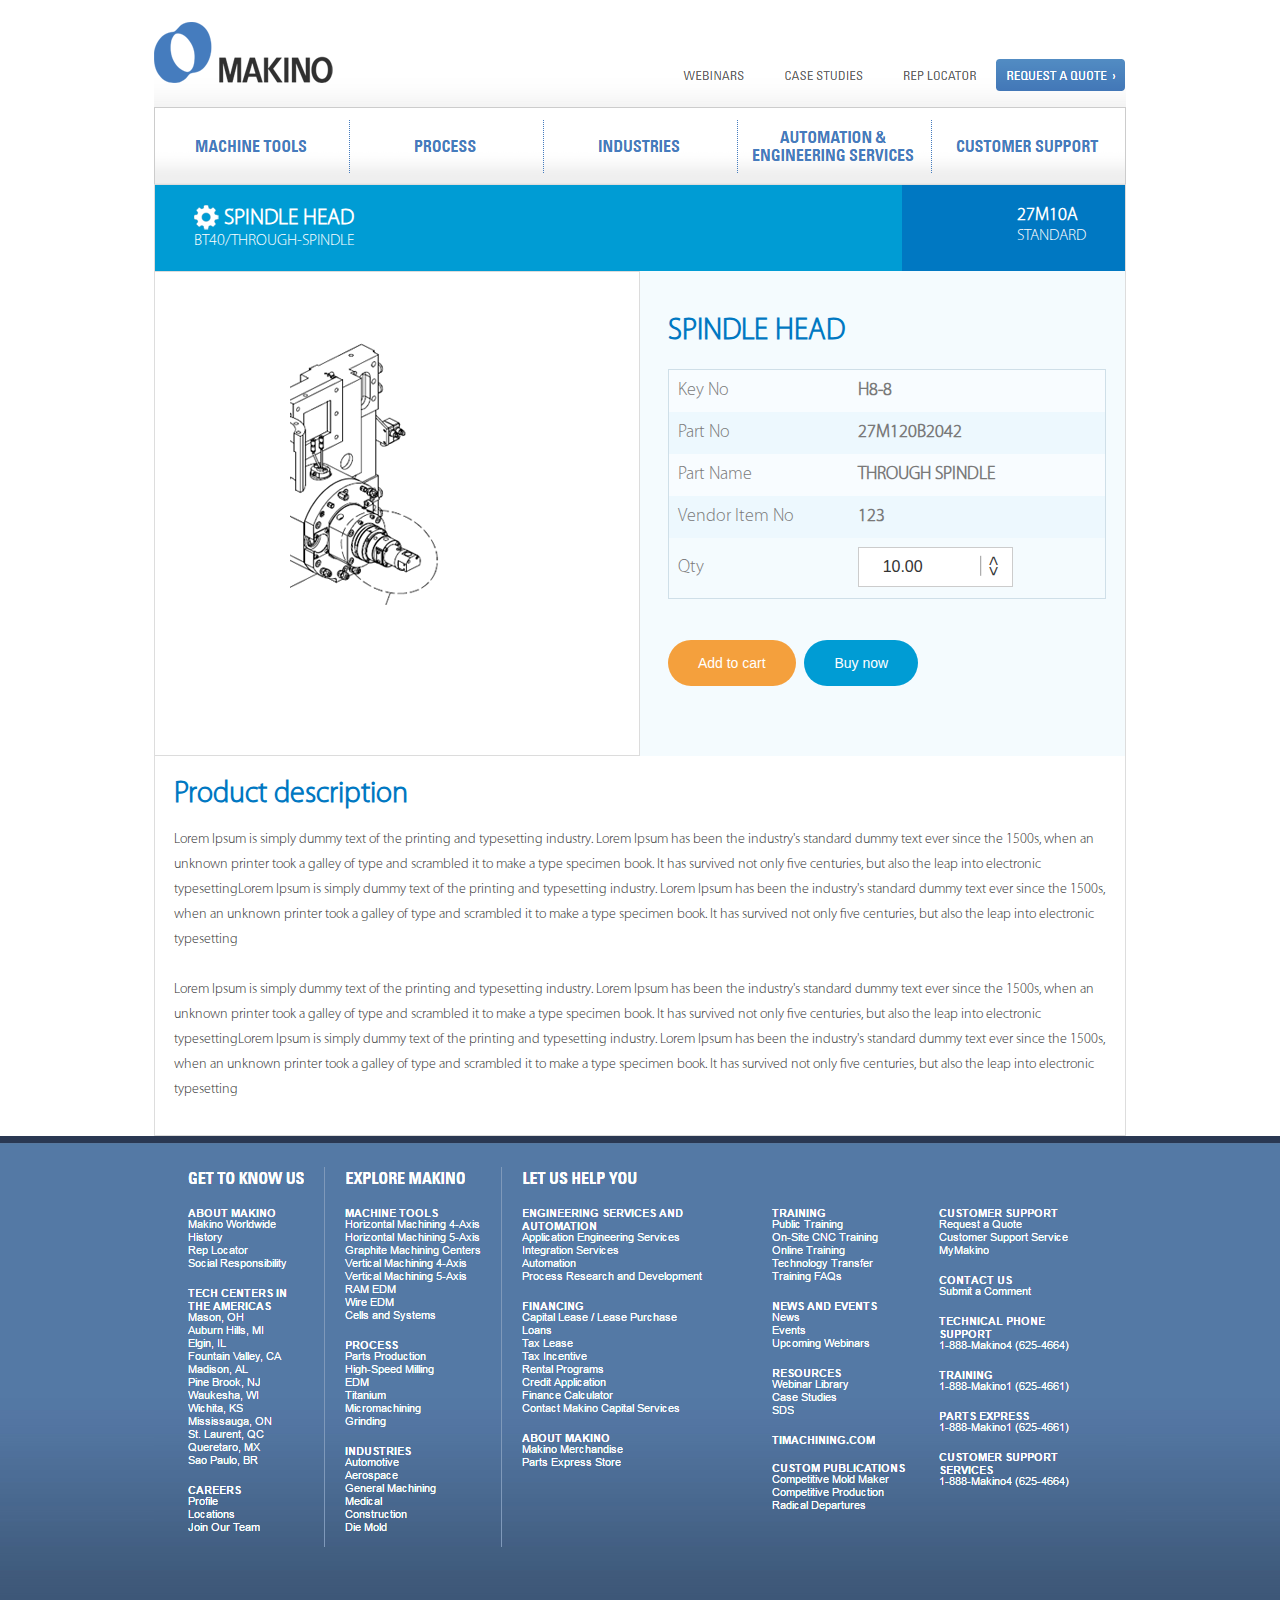
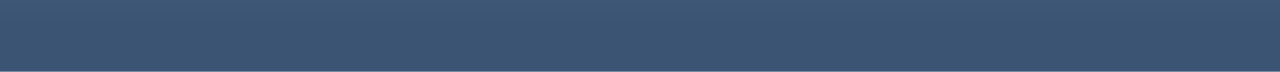
==== product-pdp.html @ aa54c057 "first files push" ====
<DOCTYPE! html>
<head>
<title>Makino</title>
<link rel="stylesheet" type="text/css" href="css/styles.css">
<script src="https://ajax.googleapis.com/ajax/libs/jquery/3.2.0/jquery.min.js"></script>
</head>
<body>
<div class="fullwidth_wrap clear">
   <div class="inner_wrap clear">
       <div class="header">
         <a href="/"><img src="img/header.png" alt="header"></a>
       </div>
       <div class="content">
          <div class="section-item">
            <div class="rhs">
                 <h3>SPINDLE HEAD</h3>
                 <p class="spindle">BT40/THROUGH-SPINDLE</p>
            </div>
            <div class="lhs">  
                 <h4>27M10A</h4>
                 <p class="std">STANDARD</p>
            </div>      
          </div> 
          <div class="product">
             <div class="white-pop"> 
         <div class="below-prod">
            <div class="prod-img">
               <img src="img/product-img.png">
            </div>
            <div class="pop-rig">
               <h3>SPINDLE HEAD</h3>
               <div class="spind-list">
                   <div id="pdp">
                    <div class="key-word">
                        <span><p>Key No</p></span>
                        <span><p>H8-8</p></span>
                    </div>
                    <div class="key-word">
                        <span><p>Part No</p></span>
                        <span><p>27M120B2042</p></span>
                    </div> 
                    <div class="key-word">
                        <span><p>Part Name</p></span>
                        <span><p>THROUGH SPINDLE</p></span>
                    </div>
                    <div class="key-word">
                        <span><p>Vendor Item No</p></span>
                        <span><p>123</p></span>
                    </div>
                  </div>
                  <div class="key-word">
                     <span><p>Qty</p></span>
                     <span>
                        <div class="selectdiv">
                             <label>
                                 <select>
                                     <option selected>10.00</option>
                                     <option>20.00</option>
                                     <option>30.00</option>
                                     <option>40.00</option>
                                 </select>
                             </label>
                        </div></span>
                  </div>
               </div>
               <div class="button-sec">
               <a href="javascript:;" class="atc">Add to cart</a>
               <a href="javascript:;">Buy now</a>
            </div>
            </div>
            
         </div>
            

            <div class="desc">
                <h2>Product description</h2>
                <p>Lorem Ipsum is simply dummy text of the printing and typesetting industry. Lorem Ipsum has been the industry's standard dummy text ever since the 1500s, when an unknown printer took a galley of type and scrambled it to make a type specimen book. It has survived not only five centuries, but also the leap into electronic typesettingLorem Ipsum is simply dummy text of the printing and typesetting industry. Lorem Ipsum has been the industry's standard dummy text ever since the 1500s, when an unknown printer took a galley of type and scrambled it to make a type specimen book. It has survived not only five centuries, but also the leap into electronic typesetting<br><br>Lorem Ipsum is simply dummy text of the printing and typesetting industry. Lorem Ipsum has been the industry's standard dummy text ever since the 1500s, when an unknown printer took a galley of type and scrambled it to make a type specimen book. It has survived not only five centuries, but also the leap into electronic typesettingLorem Ipsum is simply dummy text of the printing and typesetting industry. Lorem Ipsum has been the industry's standard dummy text ever since the 1500s, when an unknown printer took a galley of type and scrambled it to make a type specimen book. It has survived not only five centuries, but also the leap into electronic typesetting</p>
            </div>
         <div class="clear"></div>
         <!--<a href="web/viewer.html?file=27M-1204F-0611-R01-(a51)_in_USA-(1)-75-78-I.pdf#search=trace">View PDF FIle</a>-->
        </div>  
          </div>
       </div>
       <!-- footer -->
      
   </div> 
     <div class="footer">
        <div class="inner_wrap clear">
          <img src="img/footer.png" alt="footer">
        </div>
      </div>
        

</div>
<script type="text/javascript">
    $('.popup').click(function(){
        $('.popup-sec').show();
    });
    $('.top-pop a').click(function(){
        $('.popup-sec').hide();
    });
</script>
<script type="text/javascript" src="js/lib.js"></script>
</body>
</html>
---- css/styles.css ----
html,
body {
    margin: 0px;
    padding: 0px;
    border: 0px;
    font-family: myriad-pro, "Helvetica Neue", Helvetica, Arial, sans-serif;
}
img,
embed,
object {
    max-width: 100%;
    margin: 0;
}
@-ms-viewport {
    width: device-width;
}

::-webkit-input-placeholder { /* Chrome/Opera/Safari */
  color: #ccc;
}
::-moz-placeholder { /* Firefox 19+ */
  color: #ccc;
}
:-ms-input-placeholder { /* IE 10+ */
  color: #ccc;
}
:-moz-placeholder { /* Firefox 18- */
  color: #ccc;
}

@font-face {
  font-family: 'Gotham-Medium';
  src: url('../fonts/Gotham-Medium.eot?#iefix') format('../fonts/embedded-opentype'),  
        url('../fonts/Gotham-Medium.otf')  format('opentype'),
         url('../fonts/Gotham-Medium.woff') format('woff'), 
         url('../fonts/Gotham-Medium.ttf')  format('truetype'), 
         url('../fonts/Gotham-Medium.svg#Gotham-Medium') format('svg');
  font-weight: normal;
  font-style: normal;
}

@font-face {
  font-family: 'GothamRounded-Light';
  src: url('../fonts/GothamRounded-Light.eot?#iefix') format('embedded-opentype'),  
        url('../fonts/GothamRounded-Light.otf')  format('opentype'),
         url('../fonts/GothamRounded-Light.woff') format('woff'), 
         url('../fonts/GothamRounded-Light.ttf')  format('truetype'), 
         url('../fonts/GothamRounded-Light.svg#GothamRounded-Light') format('svg');
  font-weight: normal;
  font-style: normal;
}


@font-face {
  font-family: 'HelveticaNeueLTPro-Md';
  src: url('../fonts/HelveticaNeueLTPro-Md.eot?#iefix') format('embedded-opentype'),  
        url('../fonts/HelveticaNeueLTPro-Md.otf')  format('opentype'),
         url('../fonts/HelveticaNeueLTPro-Md.woff') format('woff'), 
         url('../fonts/HelveticaNeueLTPro-Md.ttf')  format('truetype'), 
         url('../fonts/HelveticaNeueLTPro-Md.svg#HelveticaNeueLTPro-Md') format('svg');
  font-weight: normal;
  font-style: normal;
}

@font-face { 
	font-family: 'MyriadPro-Light'; 
	src: url('../fonts/MyriadPro-Light.eot?#iefix') format('embedded-opentype'), 
	url('../fonts/MyriadPro-Light.otf') format('opentype'), 
	url('../fonts/MyriadPro-Light.woff') format('woff'), 
	url('../fonts/MyriadPro-Light.ttf') format('truetype'), 
	url('../fonts/MyriadPro-Light.svg#MyriadPro-Light') format('svg'); 
	font-weight: normal; 
	font-style: normal; 
	}
 
/**************************************************************************/
/**************FONTS AND COPY******************************************************/
/**************************************************************************/

.clear:before,
.clear:after {
    content:"";
    display:table;
}
.clear:after {
    clear:both;
}
.clear {
    zoom:1; /* For IE 6/7 */
}

#trmWrap a {
    text-decoration: none;
}
/**************************************************************************/
/*************PAGE*******************************************************/
/**************************************************************************/

div#TDM_Layout,
div.TDM_content_area {
    width: 100%;
}
#tdmEnhancedDisclaimer {
    width: 100% !important;
    max-width: 1024px !important;
    text-align: left;
    font-size: 10px;
}
#LegalInfo {
    float: left;
    height: auto;
    padding-bottom: 2%;
    padding-top: 2%;
    position: relative;
}
#LegalInfo p {
    color: #999;
    font-family: myriad-pro, "Helvetica Neue", Helvetica, Arial, sans-serif;
    margin: 0;
}
div#TDM_Layout div#TDM_flagpole,
#tdmEnhancedDisclaimer {
    margin-left: auto;
    margin-right: auto;
    margin-bottom: 12px;
}
div#TDM_Layout div#TDM_flagpole {
    width: 100% !important;
    max-width: 1333px!important;
}
.cf:after,
.cf:before {
    content: " ";
    display: table
}
.cf:after {
    clear: both
}
.cf {
    *zoom: 1
}
#main-wrap {
    position: relative;
    text-align: left;
    height: auto;
    margin: 0px auto 0;
    width: 100%;
    min-width: 20em;
}
#main-wrap img.primary {
    border: 0 none;
    width: 244px;
}
.fullwidth_wrap {
    position: relative;
    height: auto;
    float: left;
    margin: 0 auto 0;
    width: 100%;
    display: block;
} 
.inner_wrap {
    position: relative;
    text-align: left;
    height: auto;
    margin: 0% auto;
    width: 100%;
    overflow: hidden;
    max-width: 972px;
    display: block;
} 
.inner_wrap img {
    border: 0 none;
    vertical-align: bottom;
}
ol,
ul {
    list-style: disc
}
/**************************************************************************/
/*************PAGE 1364 px FULL WIDTH**************************************/
/**************************************************************************/
/* Setup Screen */
.trm_hide{
    display: none;
}
.trm_desktop {
    display: block !important;
}
.trm_mobile {
    display: none !important;
}
.cursor_on {
    cursor: pointer;
}
/* Sets the style for the elaspesd progress. */



/*************Page styles*************************/
.search-bar-row{padding: 20px 0;}
.machine-name-menu{
    width: 275px;
    display: inline-block;
    font-size: 0;
    text-align: right;
    padding: 5px 0px;
    border-right: 1px solid #a4a4a4;
    box-sizing: border-box;
    position: relative;
}
.dropdown-content{
    
}
.machine-name-menu a{
    text-decoration: none;
    font-size: 14px;
    color: #0e89d5;
}
.machine-name-menu:hover .dropdown-content{display: block;}
.dropdown-content{
    position: absolute;
    top: 25px;
    right: 0;
    width:62%;
    list-style: none;
    font-size: 14px;
    padding:0;
    margin: 0;
    text-align: left;
    border: 1px solid #e5e9eb;
    display: none;
}
.dropdown-content li{
    background: #f7f8f8;
    border-top: 1px solid #e5e9eb;
    color: #bacee7;
    padding: 5px 5px;
    cursor: pointer;
}
.dropdown-content li:hover{
    background: #a4a4a4;
    color: #fff;
}
.machine-name-menu a span{margin:0 40px 0 20px;color: #aab1b5;}
.search-bar{
    width: 692px;
    display: inline-block;
    font-size: 0;
    padding: 5px 0px;
    box-sizing: border-box;
}
.search-bar input{
    width: 420px;
    height: 40px;
    margin:0 10px 0 25px;
    padding:0 15px;
    border: 1px solid #b5cbe5;
    font-size: 18px;
    color: #929292;
}
.search-bar a{
    vertical-align: bottom;
}
.table-sec{
    min-height: 400px;
    background: #f7f8f8;
    margin-bottom: 3%
}
.placeholder{
        font-size: 30px;
    opacity: 0.2;
    width: 100%;
    text-align: center;
    display: inline-block;
    padding-top: 17%;
}
.table-head{
    border-top:1px solid #e5e9eb;
    border-bottom: 1px solid #e5e9eb; 
    display: table;
    font-size: 13px;
    color: #a4a4a4;
    padding:18px 0 18px;
    /* Permalink - use to edit and share this gradient: http://colorzilla.com/gradient-editor/#efeff0+1,ffffff+100 */
    /* Permalink - use to edit and share this gradient: http://colorzilla.com/gradient-editor/#efeff0+1,ffffff+50,ffffff+100 */
    background: #efeff0; /* Old browsers */
    background: -moz-linear-gradient(top, #f1f2f2 1%, #ffffff 52%, #ffffff 100%); /* FF3.6-15 */
    background: -webkit-linear-gradient(top, #f1f2f2 1%,#ffffff 52%,#ffffff 100%); /* Chrome10-25,Safari5.1-6 */
    background: linear-gradient(to bottom, #f1f2f2 1%,#ffffff 52%,#ffffff 100%); /* W3C, IE10+, FF16+, Chrome26+, Opera12+, Safari7+ */
    filter: progid:DXImageTransform.Microsoft.gradient( startColorstr='#efeff0', endColorstr='#ffffff',GradientType=0 ); /* IE6-9 */
}
.table-product-name-col{
    width: 480px;
    display: table-cell;
    padding-left: 20px;
}
.table-product-id-col{
    width: 220px;
    display: table-cell;
}
.table-product-capacity-col{
    width: 270px;
    display: table-cell;
}
.table-content{
    display: table;
    padding: 15px 0;
    background: #f7f8f8;
    border-bottom: 1px solid #e5e9eb;
    cursor: pointer
}
.table-product-name-col span{
   display: inline-block;
   vertical-align: middle;
}
.table-product-name-col span:last-child{
    padding-left: 10px;
}
.table-product-name-col span h4{
    font-size: 20px;
    color: #605f5f;
    padding: 0;
    margin: 0;
    text-transform: capitalize;
}
.table-product-name-col span.bullet{
    font-size: 30px;
    padding: 0 5px;
    color: #c4c4c4;
}
.table-product-name-col span p{
    margin: 0;
    padding: 0;
    color: #a4a4a4;
    font-size: 14px;
    text-transform: capitalize;
}
.table-content .table-product-id-col{
    font-size: 18px;
    color: #605f5f;
    text-transform: capitalize;
}
.table-content .table-product-capacity-col{
    font-size: 16px;
    color: #605f5f;
    text-transform: capitalize;
}

.table-content:nth-child(odd){
    background: #fff;
}
.table-content:nth-child(odd) .table-product-name-col span h4{
    color: #4f88c1;
}
.table-content:nth-child(odd) .table-product-name-col span.bullet{
    color: #457cbe;
}
.table-content:nth-child(odd) .table-product-id-col,.table-content:nth-child(odd) .table-product-capacity-col{
    color: #4f88c1;
}
.footer{
    border-top: 7px solid #2a3852;
    /* Permalink - use to edit and share this gradient: http://colorzilla.com/gradient-editor/#5479a5+1,3b5473+50,3b5473+100 */ 
    background: url(../img/bg.jpg) repeat-x top;
}

/** arun css ***/
.content{
    border: 1px solid #dddddd;
    border-top: none;
}
.section-item{
    padding: 20px 4%;
    background: #009cd4;
    position: relative
}
.section-item:after{
    position: absolute;
    width: 23%;
    height: 100%;
    background: #0078c2;
    content: '';
    top: 0;
    right: 0;
    z-index: 1
}

h3{
    color: #4f88c1;
    font-size: 22px
}
h4{
     color: #4f88c1;
    font-size: 18px 
}

p.spindle {
    color: #a4a4a4;
    font-size:16px;
}

p.std{
        color: #a4a4a4;
    font-size:16px;
}
.rhs{
    display: inline-block;
}
.rhs h3{
    background: url(../img/setting.png) no-repeat;
    padding-left: 30px;
    font-family: 'MyriadPro-Light';
    color: #FFF;
    margin-bottom: 0;
    margin-top: 0
}
.lhs h4{
    margin: 0;
    font-family: 'MyriadPro-Light';
    color: #FFF;
}
.lhs p{
    margin: 0;
    padding:0;
    font-family: 'MyriadPro-Light';
    color: #FFF;
}
.rhs p{
    margin: 0;
    padding:0;
    text-align: right;
    font-family: 'MyriadPro-Light';
    color: #FFF
}
.lhs{
    display: inline-block;
    float: right;
    position: relative;
    z-index: 33

}
.line{
    width: 100%;
    height: 25px;
    background:#f7f8f8;
    border-top: 1px solid #e5e9eb;
}
.product{
    position: relative;
}
.p0{position:absolute;top: 49%;left: 8%;}.P0:focus img { animation: mymove 3s  infinite; } @keyframes mymove {80%{transform:scale(1.4);}}
.p1{position:absolute;top: 12.5%;left:25%;}.P1:focus img { animation: mymove 3s  infinite; } @keyframes mymove {80%{transform:scale(1.4);}}
.p2{position:absolute;top: 34%;left:48%;}.P2:focus img { animation: mymove 3s  infinite; } @keyframes mymove {80%{transform:scale(1.4);}}
.p3{position:absolute;top: 46%;left:28%;}.P3:focus img { animation: mymove 3s  infinite; } @keyframes mymove {80%{transform:scale(1.4);}}
.p4{position:absolute;top: 37%;left:84.5%;}.P4:focus img { animation: mymove 3s  infinite; } @keyframes mymove {80%{transform:scale(1.4);}}
.p5{position:absolute;top: 66%;left:16%;}.P5:focus img { animation: mymove 3s  infinite; } @keyframes mymove {80%{transform:scale(1.4);}}
.p6{position:absolute;top: 78%;left:8%;}.P6:focus img { animation: mymove 3s  infinite; } @keyframes mymove {80%{transform:scale(1.4);}}
.p7{position:absolute;top: 90%;left:23%;}.P7:focus img { animation: mymove 3s  infinite; } @keyframes mymove {80%{transform:scale(1.4);}}

/*** Jai css ***/
.white-pop {
  background: #fff none repeat scroll 0 0;    
  width: 100%; 
}

.top-pop {
  border-bottom: 1px solid #ddd;
  clear: both;
  width: 100%; 
  padding: 0 30px 0;
}

.top-pop h4 {
  color: #3a4c5e;
  float: left;
  font-size: 24px;
  font-weight: bold;
  line-height: 22px;
  margin: 0;
  padding: 0;
}

.top-pop a {
    float: right;
}

.below-prod {
  margin: 0;
  padding: 50px 2% 50px 2%;
  width: 100%;
  box-sizing: border-box;
  overflow: hidden;
  position: relative;
}

.below-prod:after{
    position: absolute;
    content: '';
    width: 50%;
    background: #f4fbfe;
    right: 0;
    top: 0;
    height: 100%
}
.below-prod:before{
    position: absolute;
    content: '';
    width: 49.9%;
    border: 1px solid #dcdcdc;
    left: 0;
    top: 0;
    height: 99.5%;
    border-left: 0;
}

.prod-img { 
    float: left;
    width: 50%;
    box-sizing: border-box;
    text-align: center
}

.pop-rig {
  float: left;
  padding-left: 3%;
  width:50%;
  box-sizing: border-box;
  position: relative;
  z-index: 9
}

.pop-rig h3 { 
  float: left; 
  line-height: 22px;
  margin: 0;
  padding: 0;
  font-family: 'MyriadPro-Light'; 
    font-size: 30px;
    color: #0078c2;
}
.key-word span p{
   font-family: 'MyriadPro-Light';   
}
#pdp .key-word:nth-child(odd){
    background: #f8fcff
}
#pdp .key-word:nth-child(even){
    background: #edf8fe
}
.spind-list > .key-word{
    padding-top:2% ;
    padding-bottom:2%
}
.spind-list{
    border: 1px solid #cfdfe8;
        margin: 11% 0 5% 0 !important;
}
.key-word{
    padding-left: 2%;
}

.spind-list {
    margin:7% 0 0;
    clear: both;
    overflow: hidden;
    margin-bottom: 10%;
}

.key-word {
    margin: 0;
    float: left;
    width: 100%;
}

.key-word span {
    font-size: 18px;
    color: #797979;
    margin: 0;
}

.key-word span:first-child {
  float: left;
  text-align: left;
  width: 180px;
  position: relative;
}
/*.key-word span:first-child:after{
  content: ":";
  position: absolute;
  right: 20px;
    top: 8px;
}*/

.key-word span:last-child {
    float: left;
    font-weight: 900;
}

.key-word span p {
    margin: 0;
    padding: 10px 0;
}


/* IE11 hide native button (thanks Matt!) */
select::-ms-expand {
display: none;
}

.selectdiv:after {
  content: '<>';
  font: 17px "Consolas", monospace;
  color: #333;
  -webkit-transform: rotate(90deg);
  -moz-transform: rotate(90deg);
  -ms-transform: rotate(90deg);
  transform: rotate(90deg);
  right: 11px;
  /*Adjust for position however you want*/
  
  top: 8px;
  padding: 0 0 2px;
  border-bottom: 1px solid #999;
  /*left line */
  
  position: absolute;
  pointer-events: none;
}

.selectdiv select {
  -webkit-appearance: none;
  -moz-appearance: none;
  appearance: none;
  /* Add some styling */
  
  display: block;
  width: 100%;
  max-width: 320px;
  height: 40px;
  float: right;
  margin:0px;
  padding: 0px 24px;
  font-size: 16px;
  line-height: 1.75;
  color: #333;
  background-color: #ffffff;
  background-image: none;
  border: 1px solid #cccccc;
  -ms-word-break: normal;
  word-break: normal;
}

.selectdiv {
  position: relative;
  /*Don't really need this just for demo styling*/
  
  float: left;
  min-width: 155px;
  margin:0%;
}

.button-sec {
  /*border-top:1px solid #e8e8e8;
  border-bottom:1px solid #e8e8e8;*/
  clear: both;
  margin:0 auto 0;
  width:100%;
  padding: 20px 0;
  box-sizing: border-box;
  overflow: hidden
}

.button-sec a {
      background: #009cd4 none repeat scroll 0 0;
    color: #fff;
    display: block;
    border-radius:30px;
    margin: 0 auto;
    padding: 15px 30px;
    text-decoration: none; 
    text-align: center;
    float: left;
    margin-right: 2%;
        font-size: 14px;
}
.desc{
    padding:2% 2% 
}
.desc h2{
    font-family: 'MyriadPro-Light'; 
    font-size: 30px;
    color: #0078c2;
    margin: 0;
}
.desc p{
    font-family: 'MyriadPro-Light'; 
    font-size: 14px;
    line-height: 25px;
    color: #323232
}
a.atc{
    background: #f4a03d
}

/** popup css **/
.popup-sec{
    position: fixed;
    top: 0;
    left: 0;
    width: 100%;
    height: 100%;
    display: none;
}
.overlay{
    position: absolute;
    top: 0;
    left: 0;
    width: 100%;
    height: 100%;
    background: #000;
    opacity: 0.5;
}
/************* Responsive Styles ******************/

@media screen and (max-width: 972px) {
    .inner_wrap {
        max-width: 100%;
    }
}
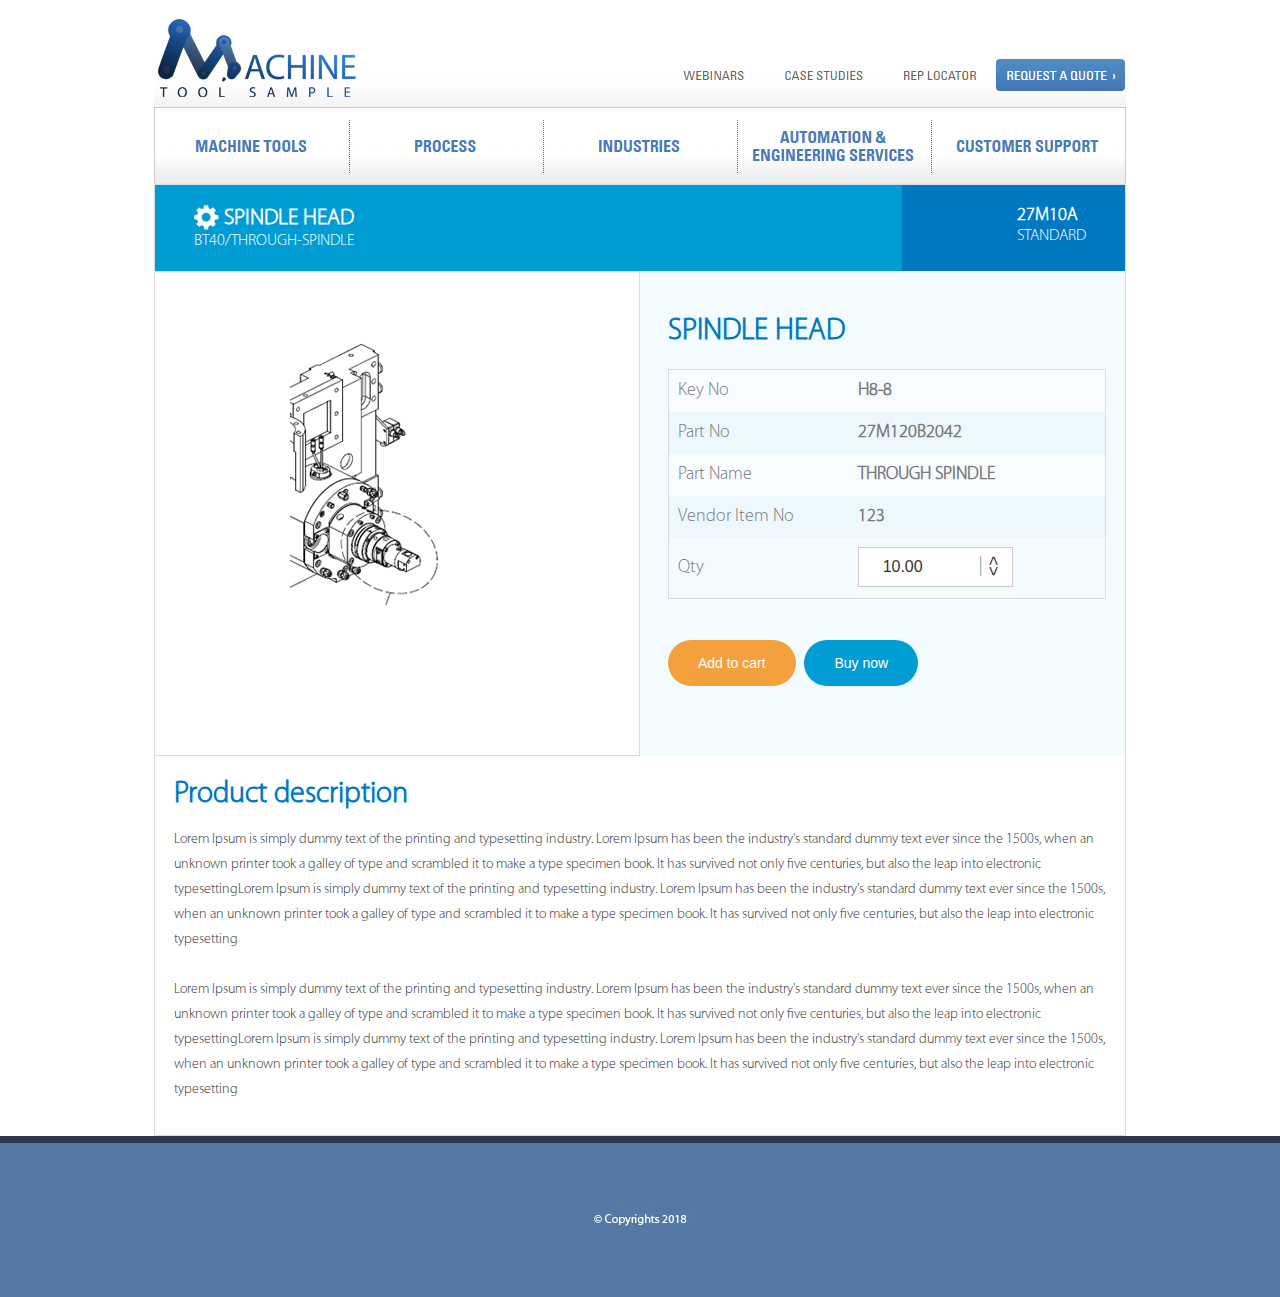
==== commit 447f6eae: "footer_update" ====
--- a/product-pdp.html
+++ b/product-pdp.html
@@ -86,7 +86,7 @@
    </div> 
      <div class="footer">
         <div class="inner_wrap clear">
-          <img src="img/footer.png" alt="footer">
+          <img src="img/footer.jpg" alt="footer">
         </div>
       </div>
         
